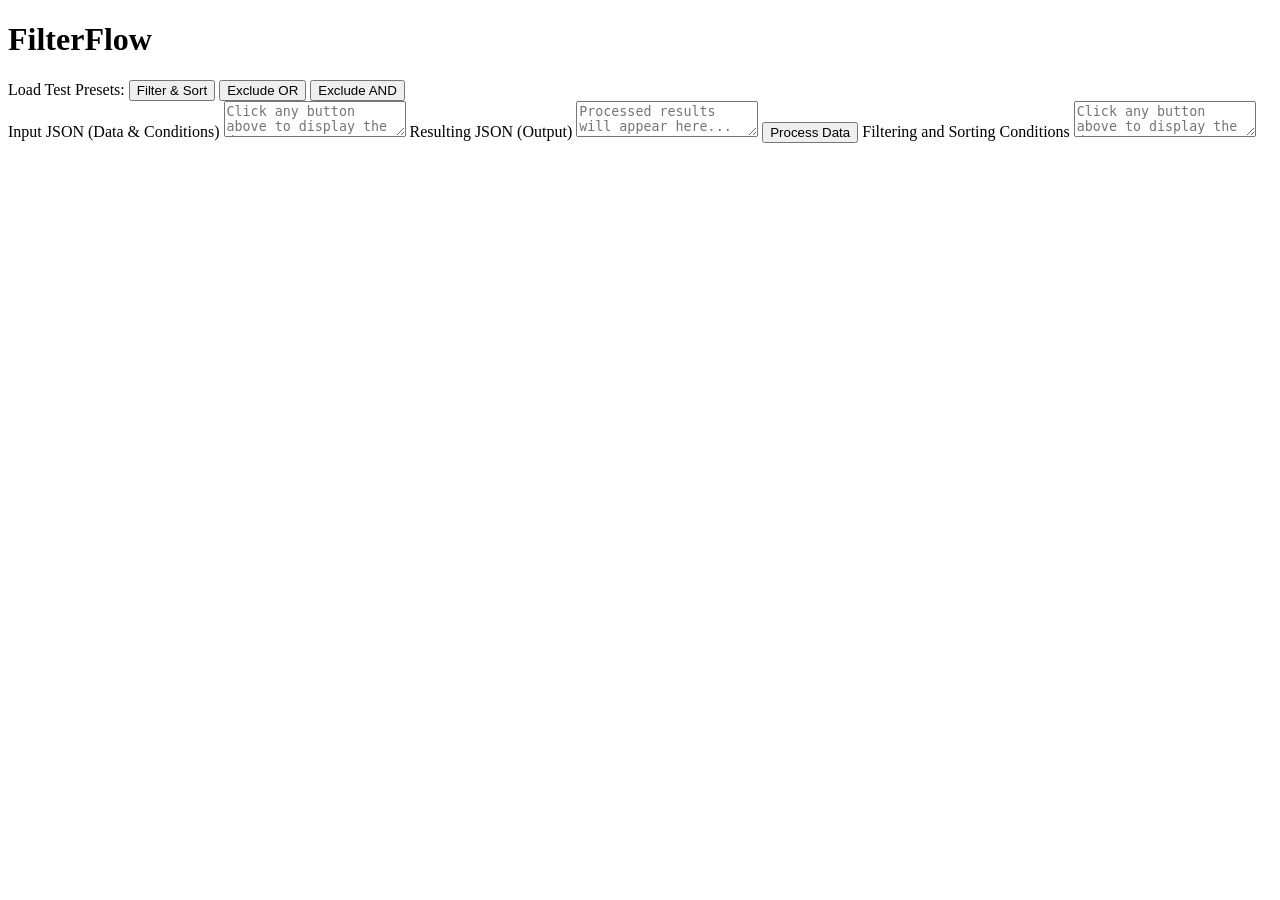
==== src/projects/filter/filter.html @ cbbc0172 "feat(FilterFlow): add json structure and JS logic to display data, condition, result" ====
<!doctype html>
<html lang="en">
  <head>
    <meta charset="UTF-8" />
    <meta name="viewport" content="width=device-width, initial-scale=1.0" />
    <title>FilterFlow</title>
    <link rel="stylesheet" href="../../base.css" />
    <link rel="stylesheet" href="./style-filter.css" />
  </head>
  <body>
    <div class="container">
      <header>
        <h1 class="project-name">FilterFlow</h1>
      </header>
      <main>
        <section class="presets-section">
          <span>Load Test Presets:</span>
          <button class="preset-btn" type="button" data-preset="include">
            Filter & Sort
          </button>
          <button class="preset-btn" type="button" data-preset="exclude-or">
            Exclude OR
          </button>
          <button class="preset-btn" type="button" data-preset="exclude-and">
            Exclude AND
          </button>
        </section>
        <form class="filter-form">
          <label>
            Input JSON (Data & Conditions)
            <textarea
              id="json-input"
              class="panel-textarea"
              name="jsonInput"
              placeholder="Click any button above to display the data."
            ></textarea>
          </label>
          <label>
            Resulting JSON (Output)
            <textarea
              id="json-output"
              class="panel-textarea"
              readonly
              placeholder="Processed results will appear here..."
            ></textarea>
          </label>
          <button type="submit" class="process-btn">Process Data</button>
          <label class="panel-label">
            Filtering and Sorting Conditions
            <textarea
              id="conditions"
              name="jsonCondition"
              placeholder="Click any button above to display the data."
            ></textarea>
          </label>
        </form>
      </main>
    </div>
    <script type="module" src="./app-filter.js"></script>
  </body>
</html>
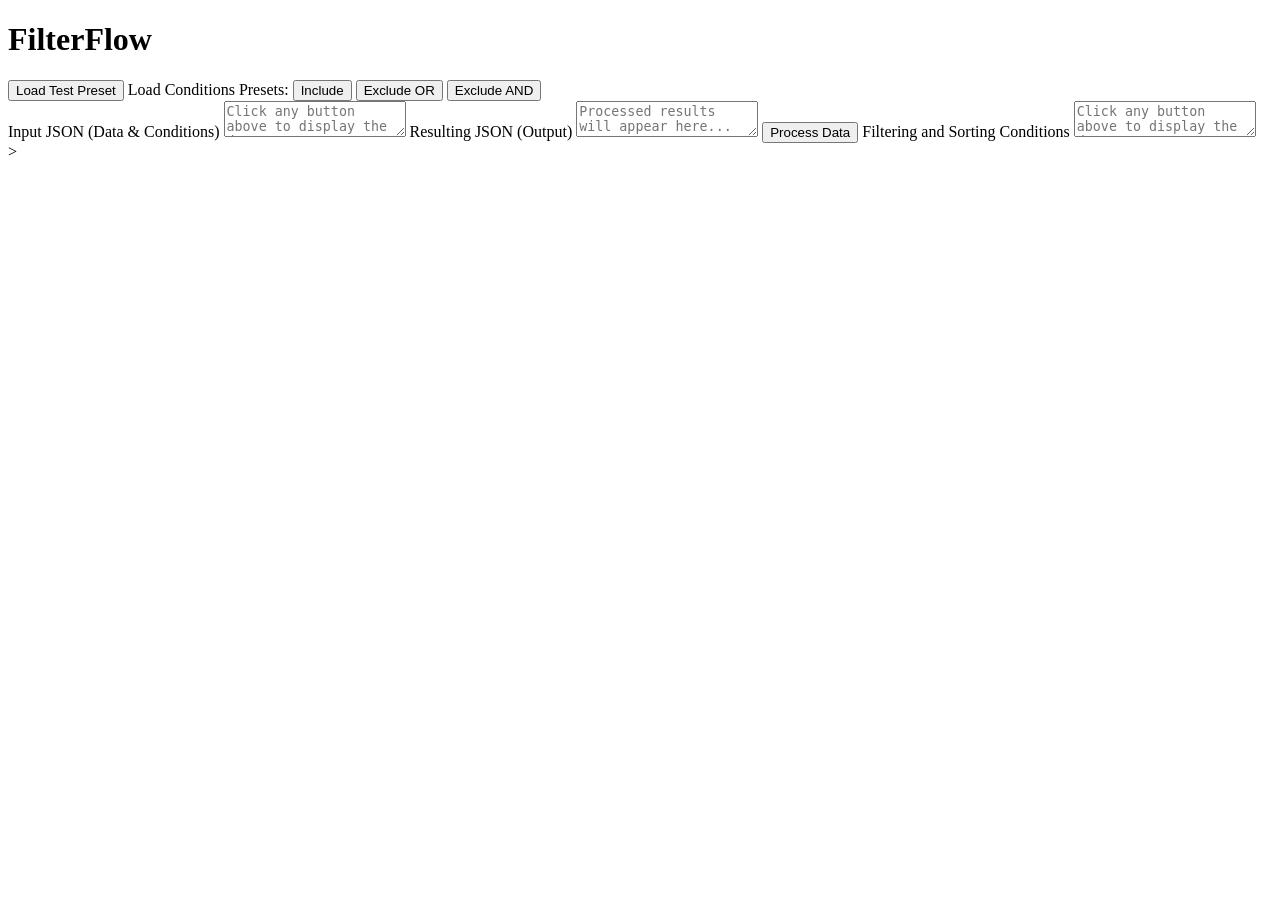
==== commit 92128469: "refactor(FilterFlow): separate data and condition preset buttons" ====
--- a/src/projects/filter/filter.html
+++ b/src/projects/filter/filter.html
@@ -14,9 +14,12 @@
       </header>
       <main>
         <section class="presets-section">
-          <span>Load Test Presets:</span>
+          <button class="preset-btn" type="button" data-preset="user-data">
+            Load Test Preset
+          </button>
+          <span>Load Conditions Presets:</span>
           <button class="preset-btn" type="button" data-preset="include">
-            Filter & Sort
+            Include
           </button>
           <button class="preset-btn" type="button" data-preset="exclude-or">
             Exclude OR
@@ -59,3 +62,4 @@
     <script type="module" src="./app-filter.js"></script>
   </body>
 </html>
+>
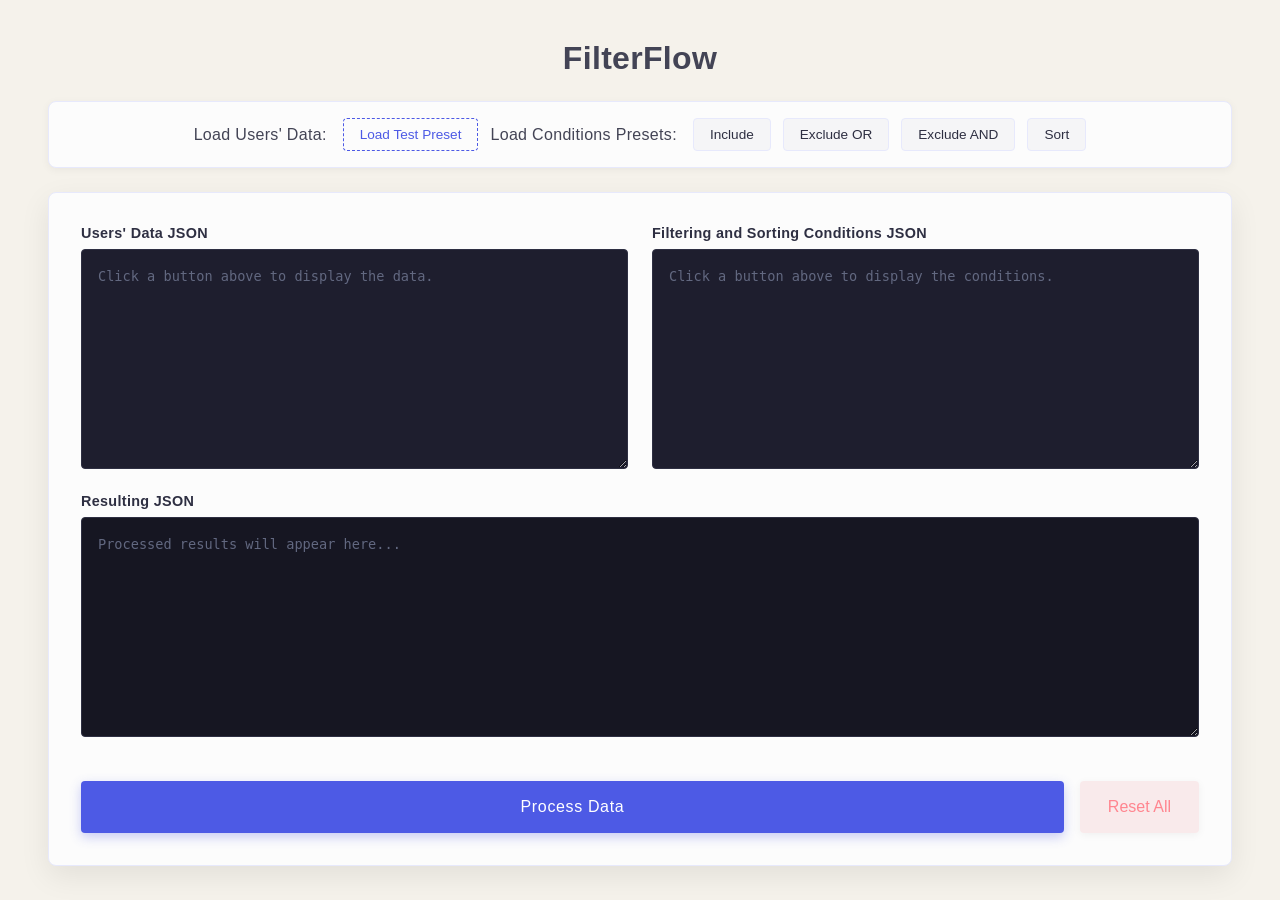
==== commit f6c7872c: "feat(FilterFlow): allow sequential filtering and update control UI - Refactored  to pass  sequential" ====
--- a/src/projects/filter/filter.html
+++ b/src/projects/filter/filter.html
@@ -14,10 +14,15 @@
       </header>
       <main>
         <section class="presets-section">
-          <button class="preset-btn" type="button" data-preset="user-data">
+          <span class="btn-labels">Load Users' Data:</span>
+          <button
+            class="preset-btn load-data"
+            type="button"
+            data-preset="user-data"
+          >
             Load Test Preset
           </button>
-          <span>Load Conditions Presets:</span>
+          <span class="btn-labels">Load Conditions Presets:</span>
           <button class="preset-btn" type="button" data-preset="include">
             Include
           </button>
@@ -27,19 +32,31 @@
           <button class="preset-btn" type="button" data-preset="exclude-and">
             Exclude AND
           </button>
+          <button class="preset-btn" type="button" data-preset="sort">
+            Sort
+          </button>
         </section>
         <form class="filter-form">
-          <label>
-            Input JSON (Data & Conditions)
+          <label class="field-name">
+            Users' Data JSON
             <textarea
               id="json-input"
               class="panel-textarea"
               name="jsonInput"
-              placeholder="Click any button above to display the data."
+              placeholder="Click a button above to display the data."
             ></textarea>
           </label>
-          <label>
-            Resulting JSON (Output)
+          <label class="field-name">
+            Filtering and Sorting Conditions JSON
+            <textarea
+              id="conditions"
+              class="panel-textarea"
+              name="jsonCondition"
+              placeholder="Click a button above to display the conditions."
+            ></textarea>
+          </label>
+          <label class="field-name panel-label">
+            Resulting JSON
             <textarea
               id="json-output"
               class="panel-textarea"
@@ -47,19 +64,15 @@
               placeholder="Processed results will appear here..."
             ></textarea>
           </label>
-          <button type="submit" class="process-btn">Process Data</button>
-          <label class="panel-label">
-            Filtering and Sorting Conditions
-            <textarea
-              id="conditions"
-              name="jsonCondition"
-              placeholder="Click any button above to display the data."
-            ></textarea>
-          </label>
+          <div class="actions-wrapper">
+            <button type="submit" class="process-btn">Process Data</button>
+            <button type="button" id="reset-btn" class="reset-btn">
+              Reset All
+            </button>
+          </div>
         </form>
       </main>
     </div>
     <script type="module" src="./app-filter.js"></script>
   </body>
 </html>
->
--- a/src/base.css
+++ b/src/base.css
@@ -0,0 +1,92 @@
+/* -------------CUSTOM VARIABLES------------ */
+:root {
+  --text-color: #434455;
+  --btn-text-color: #ffffff;
+  --bg-color: #f5f2eb;
+  --card-bg: #f5f5f7;
+  --app-bg: #fcfcfc;
+  --accent-color: #4d5ae5;
+  --accent-hover: #404bbf;
+  --border-color: #8e8f99;
+  --form-border-radius: 8px;
+  --element-border-radius: 4px;
+  --line-color: #e7e9fc;
+  --result-color: #2e2f42;
+  --code-bg: #1e1e2e;
+  --code-text: #cdd6f4;
+  --shadow-sm: 0 2px 8px rgba(0, 0, 0, 0.05);
+  --shadow-md: 0 10px 30px rgba(0, 0, 0, 0.08);
+  --transition: all 0.25s cubic-bezier(0.4, 0, 0.2, 1);
+}
+
+/* --------------RESET STYLES-------------- */
+
+*,
+*::before,
+*::after {
+  box-sizing: border-box;
+}
+
+body,
+p,
+h1,
+h2,
+h3,
+h4,
+h5,
+h6 {
+  margin: 0;
+}
+
+ul {
+  margin: 0;
+  padding-left: 0;
+  list-style: none;
+}
+
+a {
+  text-decoration: none;
+  cursor: pointer;
+}
+
+img {
+  display: block;
+  max-width: 100%;
+  height: auto;
+}
+
+button {
+  padding: 0;
+  cursor: pointer;
+}
+
+input,
+select,
+textarea {
+  font-family: inherit;
+  font-size: inherit;
+  color: inherit;
+  background-color: transparent;
+  border: none;
+}
+
+/* --------------GENERAL STYLES-------------- */
+
+body {
+  font-family: 'Roboto', sans-serif;
+  letter-spacing: 0.02em;
+  background-color: var(--bg-color);
+  color: var(--text-color);
+}
+
+.container {
+  max-width: 1200px;
+  margin: 0 auto;
+  padding-left: 8px;
+  padding-right: 8px;
+  padding-top: 40px;
+}
+
+.project-name {
+  text-align: center;
+}
--- a/src/projects/filter/style-filter.css
+++ b/src/projects/filter/style-filter.css
@@ -0,0 +1,143 @@
+.presets-section {
+  display: flex;
+  align-items: center;
+  justify-content: center;
+  flex-wrap: wrap;
+  gap: 12px;
+  margin: 24px auto;
+  padding: 16px 24px;
+  background-color: var(--app-bg);
+  border-radius: var(--form-border-radius);
+  border: 1px solid var(--line-color);
+  box-shadow: var(--shadow-sm);
+}
+
+.btn-labels {
+  margin-right: 4px;
+  font-size: 1rem;
+}
+
+.preset-btn {
+  font-size: 0.85rem;
+  padding: 8px 16px;
+  background-color: var(--card-bg);
+  color: var(--result-color);
+  border: 1px solid var(--line-color);
+  border-radius: var(--element-border-radius);
+  transition: var(--transition);
+}
+
+.preset-btn:is(:hover, :focus) {
+  background-color: var(--line-color);
+  border-color: var(--border-color);
+}
+
+.load-data {
+  background-color: transparent;
+  border: 1px dashed var(--accent-color);
+  color: var(--accent-color);
+}
+
+.filter-form {
+  display: grid;
+  grid-template-columns: 1fr 1fr;
+  gap: 24px;
+  padding: 32px;
+  background-color: var(--app-bg);
+  border-radius: var(--form-border-radius);
+  border: 1px solid var(--line-color);
+  box-shadow: var(--shadow-md);
+}
+
+.field-name {
+  display: flex;
+  flex-direction: column;
+  gap: 8px;
+  font-size: 0.9rem;
+  font-weight: 700;
+  color: var(--result-color);
+}
+
+.panel-label {
+  grid-column: 1 / -1;
+}
+
+.panel-textarea {
+  width: 100%;
+  min-height: 220px;
+  font-family: 'Fira Code', monospace;
+  font-size: 0.85rem;
+  line-height: 1.5;
+  padding: 16px;
+  background-color: var(--code-bg);
+  color: var(--code-text);
+  border: 1px solid var(--result-color);
+  border-radius: var(--element-border-radius);
+  resize: vertical;
+  transition: var(--transition);
+}
+
+.panel-textarea:is(:hover, :focus) {
+  outline: none;
+  background-color: #28283d;
+  border: 2px solid #9fa2ff;
+  box-shadow: 0 0 10px rgba(159, 162, 255, 0.5);
+  cursor: text;
+}
+
+.panel-textarea::placeholder {
+  color: #626880;
+}
+
+#json-output {
+  background-color: #161622;
+  border-color: #2e2f42;
+}
+
+.actions-wrapper {
+  display: flex;
+  gap: 16px;
+  margin-top: 20px;
+  grid-column: 1 / -1;
+}
+
+.process-btn {
+  flex: 1;
+  font-size: 1rem;
+  line-height: 1.5;
+  letter-spacing: 0.04em;
+  padding: 14px 24px;
+  background-color: var(--accent-color);
+  color: var(--btn-text-color);
+  border-radius: var(--element-border-radius);
+  border: none;
+  box-shadow: 0 4px 12px rgba(77, 90, 229, 0.3);
+  transition: var(--transition);
+}
+
+.process-btn:is(:hover, :focus) {
+  background-color: var(--accent-hover);
+  box-shadow: 0 6px 20px rgba(77, 90, 229, 0.4);
+  transform: translateY(-1px);
+}
+
+#reset-btn {
+  flex: 0 1 auto;
+  padding: 14px 28px;
+  font-size: 1rem;
+  line-height: 1.5;
+  border: none;
+  border-radius: var(--element-border-radius);
+  color: #ff858f;
+  background-color: rgba(224, 108, 117, 0.12);
+  box-shadow: var(--shadow-sm);
+  transition: var(--transition);
+}
+
+#reset-btn:is(:hover, :focus) {
+  color: #ffffff;
+  background-color: #e06c75;
+  border-color: #e06c75;
+  box-shadow: 0 0 12px rgba(224, 108, 117, 0.4);
+  transform: translateY(-1px);
+}
